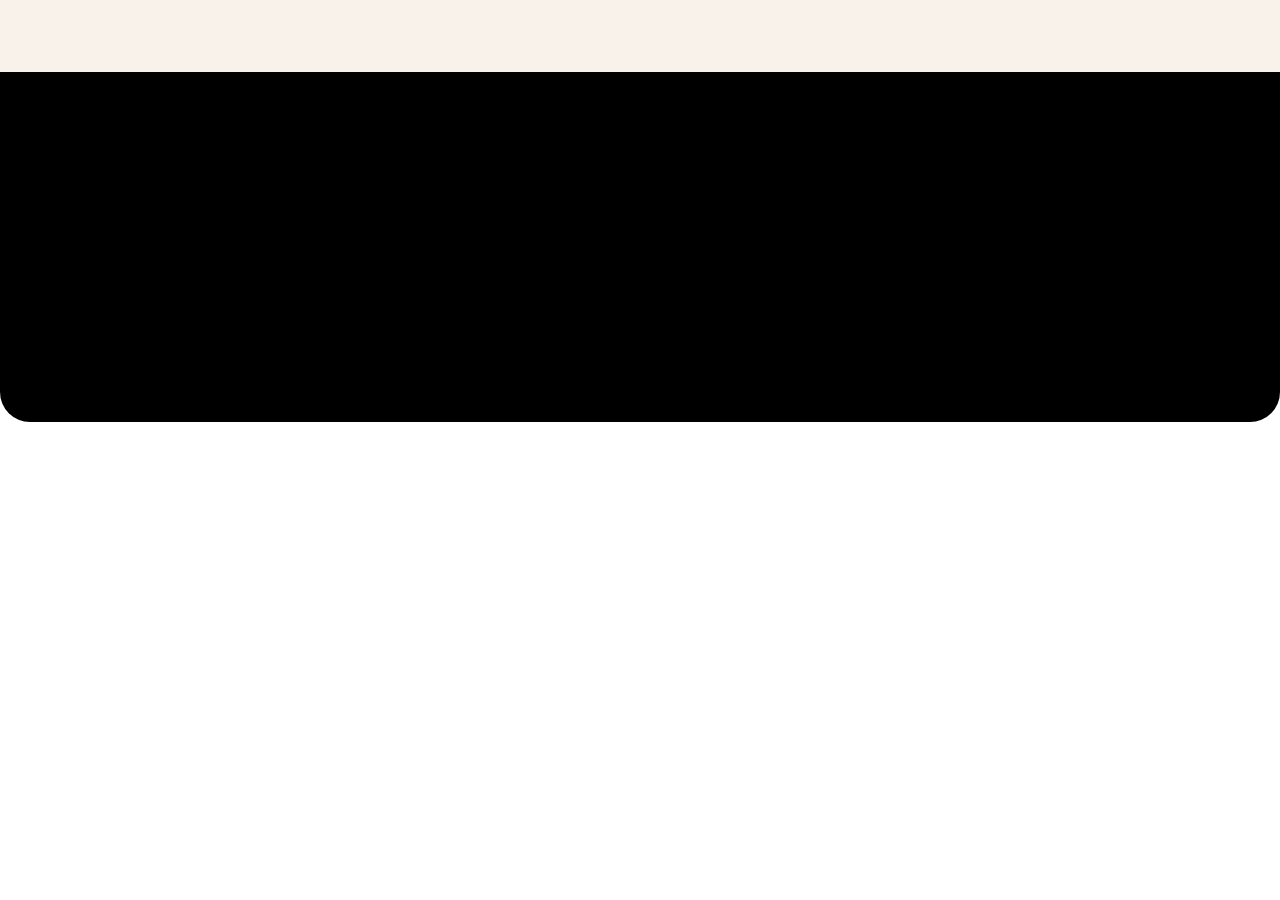
==== index.html @ 045047a9 "-all" ====
<!DOCTYPE html>
<html lang="tr">

<head>
    <meta charset="UTF-8">
    <meta name="viewport" content="width=device-width, initial-scale=1.0">
    <link rel="stylesheet" href="./css/reset.css">
    <link rel="stylesheet" href="./css/style.css">
    <title>TOSTİX</title>
</head>

<body>



</body>
<div class="navbar">

</div>
<header>
    <div class="header-container">

    </div>
</header>

</html>
---- css/style.css ----
.navbar {
  display: flex;
  width: 100%;
  height: 72px;
  background-color: #f8f2ea;
}

.header-container {
  display: flex;
  width: 100%;
  height: 350px;
  background-color: black;
  border-bottom-left-radius: 30px;
  border-bottom-right-radius: 30px;
  background-image: url(/TOST-X/Images/header-background.png);
  background-size: contain;
  background-repeat: no-repeat;
  background-position: center;
}
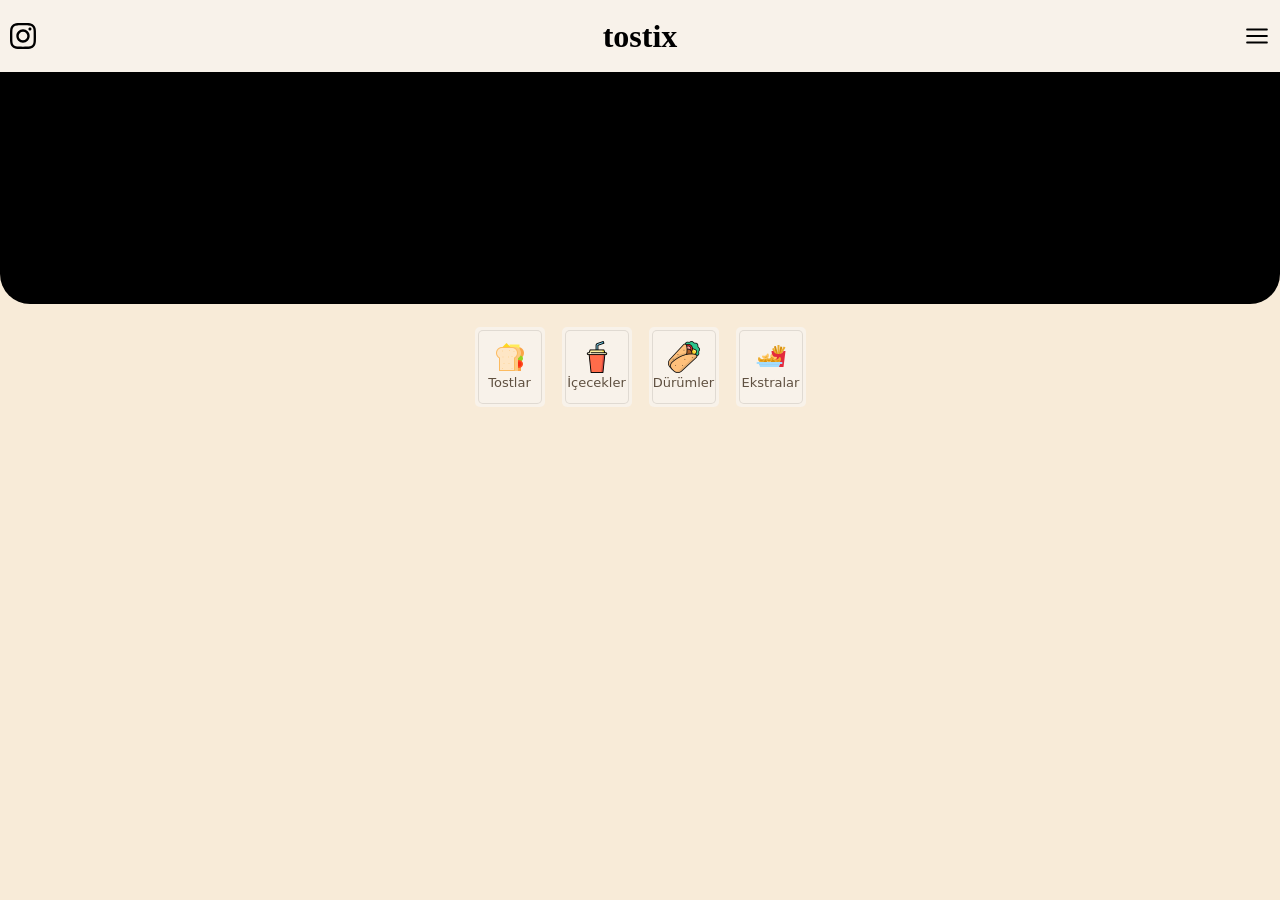
==== commit 60906030: "-" ====
--- a/index.html
+++ b/index.html
@@ -15,12 +15,57 @@
 
 </body>
 <div class="navbar">
+    <div class="instagram">
+        <svg class="icon icon-instagram">
+            <use xlink:href="symbol-defs.svg#icon-instagram"></use>
+        </svg>
+    </div>
+    <div class="logo">
+        <h1>tostix</h1>
+        <!--  <img src="./Images/logo.png" alt="logo">-->
+    </div>
+    <div class="navbar-sv">
+        <svg class="icon icon-menu">
+            <use xlink:href="symbol-defs.svg#icon-menu"></use>
+        </svg>
+    </div>
+</div>
+<header class="header-container">
 
-</div>
-<header>
-    <div class="header-container">
+</header>
+<main>
+    <section class="main-container">
+        <div class="item-1">
+            <div>
+                <img src="./Images/sandwich.png" alt="tostlar">
+                <h4>Tostlar</h4>
+            </div>
+        </div>
+        <div class="item-1">
+            <div>
+                <img src="./Images/soda.png" alt="içecekler">
+                <h4>İçecekler</h4>
+            </div>
+        </div>
+        <div class="item-1">
+            <div>
+                <img src="./Images/kebab.png" alt="dürümler">
+                <h4>Dürümler</h4>
+            </div>
+        </div>
+        <div class="item-1">
+            <div>
+                <img src="./Images/snack.png" alt="ekstralar">
+                <h4>Ekstralar</h4>
+            </div>
+        </div>
+    </section>
 
-    </div>
-</header>
+    <section class="container-menu">
+        <div class="tost-menu">
+
+        </div>
+    </section>
+</main>
 
 </html>
--- a/css/style.css
+++ b/css/style.css
@@ -1,3 +1,13 @@
+body {
+  display: block;
+  background-color: #f8ebd8;
+}
+
+svg {
+  width: 26px;
+  height: 26px;
+}
+
 .navbar {
   display: flex;
   width: 100%;
@@ -5,15 +15,83 @@
   background-color: #f8f2ea;
 }
 
+.navbar {
+  padding-left: 10px;
+  padding-right: 10px;
+  display: flex;
+  justify-content: space-between;
+  flex-direction: row;
+}
+
+.logo {
+  display: flex;
+  align-items: center;
+  height: 72px;
+}
+.instagram {
+  display: flex;
+  align-items: center;
+  height: 72px;
+}
+.navbar-sv {
+  display: flex;
+  align-items: center;
+  height: 72px;
+}
+/*--------------------------------------------*/
 .header-container {
   display: flex;
   width: 100%;
-  height: 350px;
+  height: 232px;
   background-color: black;
   border-bottom-left-radius: 30px;
   border-bottom-right-radius: 30px;
-  background-image: url(/TOST-X/Images/header-background.png);
+  background-image: url(/TOSTIX/Images/header-background1.png);
   background-size: contain;
   background-repeat: no-repeat;
   background-position: center;
 }
+/*--------------------------------------------*/
+
+.main-container {
+  padding-top: 23px;
+  justify-content: center;
+  display: flex;
+  flex-direction: row;
+  gap: 17px;
+}
+
+.main-container .item-1 {
+  display: flex;
+  width: 70px;
+  height: 80px;
+  border-radius: 5px;
+  background-color: #f8f2ea;
+  background-size: cover;
+}
+
+.item-1 div {
+  display: flex;
+  flex-direction: column;
+  justify-content: center;
+  align-items: center;
+  width: 100%;
+  height: auto;
+  margin: 3px;
+  background-color: #f8f2ea;
+  background-size: cover;
+  border: 1.4px solid #322c231f;
+  border-radius: 5px;
+}
+
+h4 {
+  font-family: system-ui, -apple-system, BlinkMacSystemFont, "Segoe UI", Roboto,
+    Oxygen, Ubuntu, Cantarell, "Open Sans", "Helvetica Neue", sans-serif;
+  font-weight: 400;
+  font-size: small;
+  color: #5f5040;
+}
+/*--------------------------------------------*/
+
+.container-menu {
+}
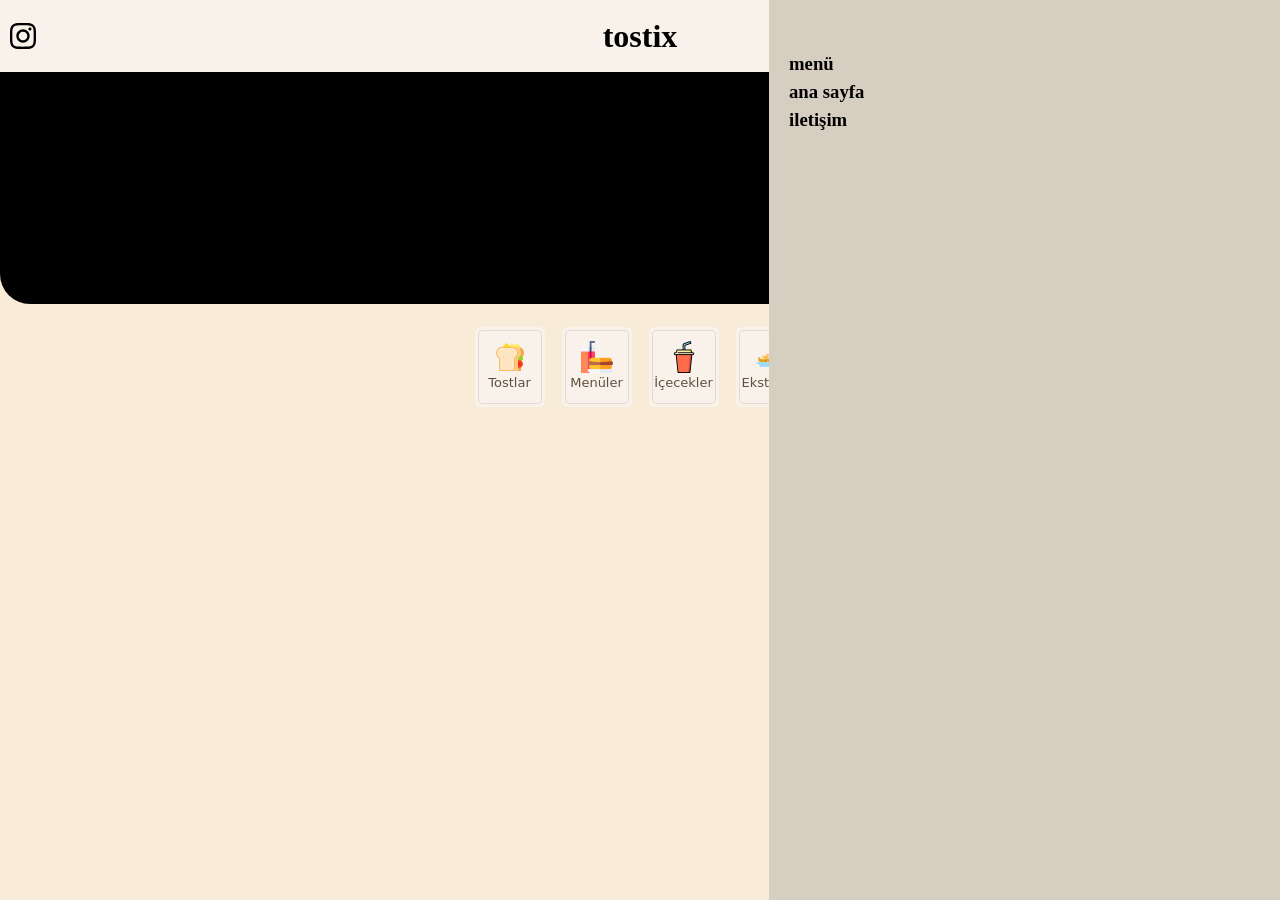
==== commit 2403a8dc: "-all" ====
--- a/index.html
+++ b/index.html
@@ -10,62 +10,399 @@
 </head>
 
 <body>
-
-
-
-</body>
-<div class="navbar">
-    <div class="instagram">
-        <svg class="icon icon-instagram">
-            <use xlink:href="symbol-defs.svg#icon-instagram"></use>
-        </svg>
-    </div>
-    <div class="logo">
-        <h1>tostix</h1>
-        <!--  <img src="./Images/logo.png" alt="logo">-->
-    </div>
-    <div class="navbar-sv">
-        <svg class="icon icon-menu">
-            <use xlink:href="symbol-defs.svg#icon-menu"></use>
-        </svg>
-    </div>
-</div>
-<header class="header-container">
-
-</header>
-<main>
-    <section class="main-container">
-        <div class="item-1">
+    <section id="navbar-panel">
+        <div class="container-panel">
+            <div class="close-button" onclick="panelKapat()">
+                <svg class="icon icon-close">
+                    <use xlink:href="symbol-defs.svg#icon-close"></use>
+                </svg>
+            </div>
+
+        </div>
+        <div>
             <div>
-                <img src="./Images/sandwich.png" alt="tostlar">
-                <h4>Tostlar</h4>
-            </div>
-        </div>
-        <div class="item-1">
+                <h3>menü</h3>
+            </div>
             <div>
-                <img src="./Images/soda.png" alt="içecekler">
-                <h4>İçecekler</h4>
-            </div>
-        </div>
-        <div class="item-1">
+                <h3>ana sayfa</h3>
+            </div>
             <div>
-                <img src="./Images/kebab.png" alt="dürümler">
-                <h4>Dürümler</h4>
-            </div>
-        </div>
-        <div class="item-1">
-            <div>
-                <img src="./Images/snack.png" alt="ekstralar">
-                <h4>Ekstralar</h4>
+                <h3>iletişim</h3>
             </div>
         </div>
     </section>
 
-    <section class="container-menu">
-        <div class="tost-menu">
-
+
+
+    <div class="navbar">
+        <div class="instagram">
+            <a href="https://www.instagram.com/tostix35">
+
+                <svg class="icon icon-instagram">
+                    <use xlink:href="symbol-defs.svg#icon-instagram"></use>
+                </svg>
+            </a>
         </div>
-    </section>
-</main>
+        <div class="logo">
+            <h1>tostix</h1>
+            <!--  <img src="./Images/logo.png" alt="logo">-->
+        </div>
+        <div class="navbar-sv" onclick="menuAc()">
+
+            <svg class="icon icon-menu">
+                <use xlink:href="symbol-defs.svg#icon-menu"></use>
+            </svg>
+
+        </div>
+    </div>
+
+    <header class="header-container">
+
+
+
+    </header>
+    <main>
+
+
+        <section class="main-container">
+
+
+            <div class="item-1" onclick="tostlariAc()">
+                <div>
+                    <img src="./Images/sandwich.png" alt="tostlar">
+                    <h4>Tostlar</h4>
+                </div>
+            </div>
+
+            <div class="item-1" onclick="menüleriAc()">
+                <div>
+                    <img src="./Images/snack-menu.png" alt="Menüler">
+                    <h4>Menüler</h4>
+                </div>
+
+            </div>
+            <div class="item-1" onclick="icecekleriAc()">
+                <div>
+                    <img src="./Images/soda.png" alt="içecekler">
+                    <h4>İçecekler</h4>
+                </div>
+            </div>
+            <div class="item-1" onclick="ekstralariAc()">
+                <div>
+                    <img src="./Images/snack.png" alt="ekstralar">
+                    <h4>Ekstralar</h4>
+                </div>
+            </div>
+        </section>
+
+        <section id="container-menu-tostlar">
+            <div class="tost-menu">
+                <h2>Tostlar</h2>
+                <div class="tost-item">
+                    <div class="block">
+                        <img src="./Images/ktoast1.png" alt="kaşarlı tost" width="64px" height="64px">
+                        <div>
+                            <h5>Sade Kaşarlı Tost</h5>
+                            <p>Bol Erimiş Kaşar Peyniri, Domates</p>
+                        </div>
+                    </div>
+                    <div class="item-price">
+                        <h6>130 TL</h6>
+                    </div>
+                </div>
+                <div class="tost-item">
+                    <div class="tost-item">
+                        <div class="block">
+                            <img src="./Images/stoast.png" alt="sucuklu tost" width="64px" height="64px">
+                            <div>
+                                <h5>Klasik Sucuklu Tost</h5>
+                                <p> Sucuk, Kaşar Peyniri</p>
+                            </div>
+                        </div>
+                        <div class="item-price">
+                            <h6>180 TL</h6>
+                        </div>
+                    </div>
+                </div>
+                <div class="tost-item">
+                    <div class="tost-item">
+                        <div class="block">
+                            <img src="./Images/etoast.png" alt="karışık tost" width="64px" height="64px">
+                            <div>
+                                <h5>Tostix Karışık Tost</h5>
+                                <p>Sucuk, Salam, Sosis, Kaşar Peyniri</p>
+                            </div>
+                        </div>
+                        <div class="item-price">
+                            <h6>210 TL</h6>
+                        </div>
+                    </div>
+                </div>
+                <div class="tost-item">
+                    <div class="tost-item">
+                        <div class="block">
+                            <img src="./Images/ctoast.png" alt="salçalı tost" width="64px" height="64px">
+                            <div>
+                                <h5>Gurme Salçalı Tost</h5>
+                                <p>Özel Salçalı Sos, Sucuk, Kaşar Peyniri</p>
+                            </div>
+                        </div>
+                        <div class="item-price">
+                            <h6>220 TL</h6>
+                        </div>
+                    </div>
+                </div>
+                <div class="tost-item">
+                    <div class="tost-item">
+                        <div class="block">
+                            <img src="./Images/döner.png" alt="tavuk döner" width="55px" height="55px">
+                            <div>
+                                <h5>Tostix Dürüm Tavuk</h5>
+                                <p>Özel Soslu Tavuk, Çıtır Patates, Kaşar Peyniri, Ketçap, Mayonez, Turşu</p>
+                            </div>
+                        </div>
+                        <div class="item-price">
+                            <h6>300 TL</h6>
+                        </div>
+                    </div>
+                </div>
+
+
+            </div>
+        </section>
+
+        <section id="container-menus">
+            <div class="tost-menu">
+                <h2>Menüler</h2>
+                <div class="tost-item">
+                    <div class="block">
+                        <img src="./Images/tost-s.png" alt="kaşarlı tost" width="64px" height="64px">
+                        <div>
+                            <h5>Sade Kaşarlı Tost Menü</h5>
+                            <p>Bol Erimiş Kaşar Peyniri, Domates (Kolalı 320 TL)</p>
+                        </div>
+                    </div>
+                    <div class="item-price">
+                        <h6>300 TL</h6>
+                    </div>
+                </div>
+                <div class="tost-item">
+                    <div class="tost-item">
+                        <div class="block">
+                            <img src="./Images/stoast.png" alt="sucuklu tost" width="64px" height="64px">
+                            <div>
+                                <h5>Klasik Sucuklu Tost Menü</h5>
+                                <p> Sucuk, Kaşar Peyniri (Kolalı 400 TL)</p>
+                            </div>
+                        </div>
+                        <div class="item-price">
+                            <h6>380 TL</h6>
+                        </div>
+                    </div>
+                </div>
+                <div class="tost-item">
+                    <div class="tost-item">
+                        <div class="block">
+                            <img src="./Images/etoast.png" alt="karışık tost" width="64px" height="64px">
+                            <div>
+                                <h5>Tostix Karışık Tost Menü</h5>
+                                <p>Sucuk, Salam, Sosis, Kaşar Peyniri (Kolalı 440 TL)</p>
+                            </div>
+                        </div>
+                        <div class="item-price">
+                            <h6>420 TL</h6>
+                        </div>
+                    </div>
+                </div>
+                <div class="tost-item">
+                    <div class="tost-item">
+                        <div class="block">
+                            <img src="./Images/ctoast.png" alt="salçalı tost" width="64px" height="64px">
+                            <div>
+                                <h5>Gurme Salçalı Tost Menü</h5>
+                                <p>Özel Salçalı Sos, Sucuk, Kaşar Peyniri (Kolalı 440 TL)</p>
+                            </div>
+                        </div>
+                        <div class="item-price">
+                            <h6>420 TL</h6>
+                        </div>
+                    </div>
+                </div>
+                <div class="tost-item">
+                    <div class="tost-item">
+                        <div class="block">
+                            <img src="./Images/döner.png" alt="tavuk döner" width="55px" height="55px">
+                            <div>
+                                <h5>Tostix Dürüm Tavuk Menü</h5>
+                                <p>Özel Soslu Tavuk, Çıtır Patates, Kaşar Peyniri, Ketçap, Mayonez, Turşu
+                                </p>
+                            </div>
+                        </div>
+                        <div class="item-price">
+                            <h6>480 TL</h6>
+                        </div>
+                    </div>
+                </div>
+
+
+            </div>
+        </section>
+
+        <section id="container-drink">
+            <div class="tost-menu">
+                <h2>İçecekler</h2>
+                <div class="tost-item">
+                    <div class="block">
+                        <img src="./Images/cola.png" alt="coca cola" width="55px" height="55px">
+                        <div>
+                            <h5>Coca Cola</h5>
+                            <p>Zero (70 TL)</p>
+                        </div>
+                    </div>
+                    <div class="item-price">
+                        <h6>80 TL</h6>
+                    </div>
+                </div>
+                <div class="tost-item">
+                    <div class="tost-item">
+                        <div class="block">
+                            <img src="./Images/ayran.png" alt="ayran" width="55px" height="55px">
+                            <div>
+                                <h5>Ayran</h5>
+                                <p>Küçük (40 TL)</p>
+                            </div>
+                        </div>
+                        <div class="item-price">
+                            <h6>50 TL</h6>
+                        </div>
+                    </div>
+                </div>
+                <div class="tost-item">
+                    <div class="tost-item">
+                        <div class="block">
+                            <img src="./Images/ice-tea.png" alt="Iced tea" width="55px" height="55px">
+                            <div>
+                                <h5>Iced Tea</h5>
+                                <p>Mango Ananas, Şeftali, Limon </p>
+                            </div>
+                        </div>
+                        <div class="item-price">
+                            <h6>80 TL</h6>
+                        </div>
+                    </div>
+                </div>
+                <div class="tost-item">
+                    <div class="tost-item">
+                        <div class="block">
+                            <img src="./Images/lemon-tea.png" alt="Portakal Suyu" width="55px" height="55px">
+                            <div>
+                                <h5>Portakal Suyu</h5>
+                                <p>Taze Sıkılmış Portakal Suyu</p>
+                            </div>
+                        </div>
+                        <div class="item-price">
+                            <h6>120 TL</h6>
+                        </div>
+                    </div>
+                </div>
+                <div class="tost-item">
+                    <div class="tost-item">
+                        <div class="block">
+                            <img src="./Images/drink.png" alt="litrelik içicekler" width="55px" height="55px">
+                            <div>
+                                <h5>Litrelik İçicekler</h5>
+                                <p>Cola, Fanta, Sprite ve Ayran
+                                </p>
+                            </div>
+                        </div>
+                        <div class="item-price">
+                            <h6>100 TL</h6>
+                        </div>
+                    </div>
+                </div>
+
+
+            </div>
+        </section>
+
+        <section id="container-snack">
+            <div class="tost-menu">
+                <h2>Atıştırmalıklar</h2>
+                <div class="tost-item">
+                    <div class="block">
+                        <img src="./Images/snacks.png" alt="Karışık Başlangıç Tabağı" width="64px" height="64px">
+                        <div>
+                            <h5>Karışık Başlangıç Tabağı Max</h5>
+                            <p>Patates, Mozzarella Çubukları (4), Nugget(4), Soğan Halkası (4)</p>
+                        </div>
+                    </div>
+                    <div class="item-price">
+                        <h6>??? TL</h6>
+                    </div>
+                </div>
+                <div class="tost-item">
+                    <div class="tost-item">
+                        <div class="block">
+                            <img src="./Images/snacks1.png" alt="Klasik Başlangıç Tabağı" width="64px" height="64px">
+                            <div>
+                                <h5>Klasik Başlangıç Tabağı</h5>
+                                <p>Patates Kızartması, Nugget (4), Soğan Halkası (4)</p>
+                            </div>
+                        </div>
+                        <div class="item-price">
+                            <h6>??? TL</h6>
+                        </div>
+                    </div>
+                </div>
+                <div class="tost-item">
+                    <div class="tost-item">
+                        <div class="block">
+                            <img src="./Images/mozzarella.png" alt="Mozzarella Çubukları" width="64px" height="64px">
+                            <div>
+                                <h5>Mozzarella Çubukları</h5>
+                                <p>4 Adet</p>
+                            </div>
+                        </div>
+                        <div class="item-price">
+                            <h6>??? TL</h6>
+                        </div>
+                    </div>
+                </div>
+                <div class="tost-item">
+                    <div class="tost-item">
+                        <div class="block">
+                            <img src="./Images/potatoes.png" alt="Patates Kızartması" width="64px" height="64px">
+                            <div>
+                                <h5>Patates Kızartması</h5>
+                                <p>200 Gram / 400 Gram</p>
+                            </div>
+                        </div>
+                        <div class="item-price">
+                            <h6>??? TL</h6>
+                        </div>
+                    </div>
+                </div>
+                <div class="tost-item">
+                    <div class="tost-item">
+                        <div class="block">
+                            <img src="./Images/nuggets.png" alt="tavuk parçaları" width="55px" height="55px">
+                            <div>
+                                <h5>Tavuk Parçaları</h5>
+                                <p> 4 adet
+                                </p>
+                            </div>
+                        </div>
+                        <div class="item-price">
+                            <h6>??? TL</h6>
+                        </div>
+                    </div>
+                </div>
+
+
+            </div>
+        </section>
+    </main>
+    <script src="./js/script.js"></script>
+</body>
 
 </html>
--- a/css/style.css
+++ b/css/style.css
@@ -37,6 +37,20 @@
   display: flex;
   align-items: center;
   height: 72px;
+}
+
+#navbar-panel {
+  position: fixed;
+  right: -769px;
+  width: 100%;
+  height: 100%;
+  top: 0;
+  transition: right 0.3s ease;
+  z-index: 101;
+  background-color: rgb(215 206 194);
+  padding: 20px;
+  display: flex;
+  flex-direction: column;
 }
 /*--------------------------------------------*/
 .header-container {
@@ -55,6 +69,7 @@
 
 .main-container {
   padding-top: 23px;
+  padding-bottom: 23px;
   justify-content: center;
   display: flex;
   flex-direction: row;
@@ -90,8 +105,147 @@
   font-weight: 400;
   font-size: small;
   color: #5f5040;
+  text-align: center;
 }
 /*--------------------------------------------*/
 
-.container-menu {
-}
+#container-menu-tostlar {
+  display: none;
+  flex-direction: column;
+  background-color: #edd7c0;
+  margin: 10px;
+  height: auto;
+  border-radius: 10px;
+  padding: 10px;
+  opacity: 0;
+  transform: translateY(15px) scale(0.98);
+  transition: 0.35s ease;
+}
+#container-menus.active,
+#container-menu-tostlar.active,
+#container-drink.active,
+#container-snack.active {
+  opacity: 1;
+  transform: translateY(0) scale(1);
+}
+
+#container-menus {
+  display: none;
+  flex-direction: column;
+  background-color: #edd7c0;
+  margin: 10px;
+  height: auto;
+  border-radius: 10px;
+  padding: 10px;
+  transform: translateY(15px) scale(0.98);
+  transition: 0.35s ease;
+  opacity: 0;
+}
+#container-drink {
+  display: none;
+  flex-direction: column;
+  background-color: #edd7c0;
+  margin: 10px;
+  height: auto;
+  border-radius: 10px;
+  padding: 10px;
+  transform: translateY(15px) scale(0.98);
+  transition: 0.35s ease;
+  opacity: 0;
+}
+#container-snack {
+  display: none;
+  flex-direction: column;
+  background-color: #edd7c0;
+  margin: 10px;
+  height: auto;
+  border-radius: 10px;
+  padding: 10px;
+  transform: translateY(15px) scale(0.98);
+  transition: 0.35s ease;
+  opacity: 0;
+}
+
+#container-menu-tostlar h2,
+#container-menus h2,
+#container-drink h2,
+#container-snack h2 {
+  padding-top: 10px;
+  color: #5f5040;
+  align-items: center;
+  text-align: center;
+  font-family: system-ui, -apple-system, BlinkMacSystemFont, "Segoe UI", Roboto,
+    Oxygen, Ubuntu, Cantarell, "Open Sans", "Helvetica Neue", sans-serif;
+}
+.tost-menu {
+  display: flex;
+  gap: 15px;
+  flex-direction: column;
+}
+.tost-item {
+  display: flex;
+  width: 100%;
+  height: 65px;
+  background-color: #f8f2ea;
+  border-radius: 5px;
+  justify-content: space-between;
+}
+
+.tost-item div h5 {
+  font-family: system-ui, -apple-system, BlinkMacSystemFont, "Segoe UI", Roboto,
+    Oxygen, Ubuntu, Cantarell, "Open Sans", "Helvetica Neue", sans-serif;
+  padding-left: 5px;
+}
+
+.tost-item div p {
+  font-family: system-ui, -apple-system, BlinkMacSystemFont, "Segoe UI", Roboto,
+    Oxygen, Ubuntu, Cantarell, "Open Sans", "Helvetica Neue", sans-serif;
+  font-size: 12px;
+  padding-left: 5px;
+  max-width: 220px;
+}
+
+.block {
+  display: flex;
+  flex-direction: row;
+  justify-content: center;
+  align-items: center;
+}
+
+.item-price {
+  display: flex;
+  justify-content: center;
+  align-items: center;
+  width: 46px;
+  height: auto;
+  background-color: #e2c6a9;
+  margin: 13px 10px 13px 10px;
+  border-radius: 7px;
+  font-family: system-ui, -apple-system, BlinkMacSystemFont, "Segoe UI", Roboto,
+    Oxygen, Ubuntu, Cantarell, "Open Sans", "Helvetica Neue", sans-serif;
+  font-size: 14px;
+  color: #433829;
+}
+svg.icon.icon-close {
+}
+.close-button {
+  display: flex;
+  width: 30px;
+  height: 30px;
+  border-radius: 50%;
+  background-color: antiquewhite;
+  justify-content: center;
+  align-items: center;
+}
+
+.container-panel {
+  height: auto;
+  display: flex;
+  flex-direction: column;
+  margin-left: 93%;
+}
+
+.icon-close {
+  width: 10px;
+  height: 10px;
+}
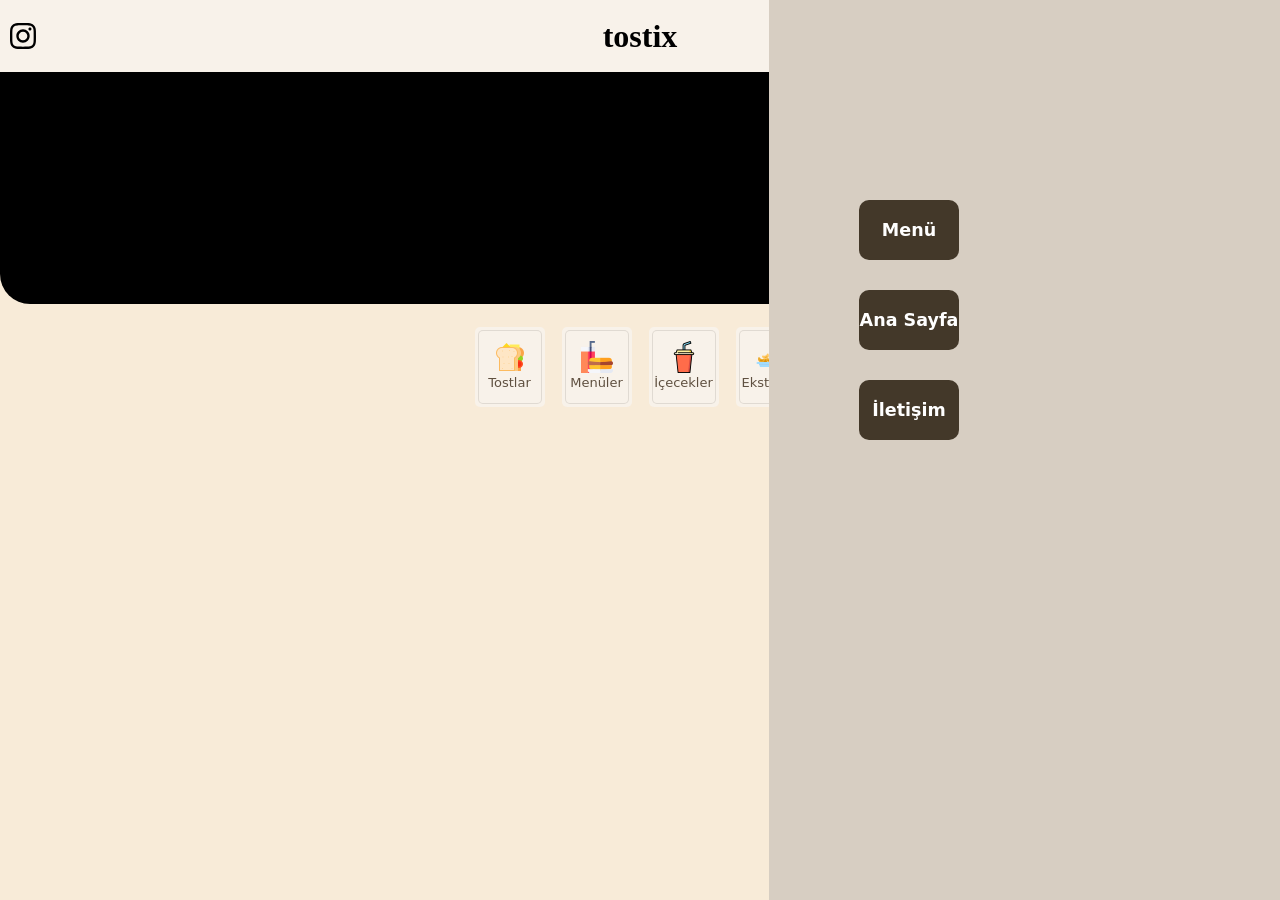
==== commit 188508e8: "-all" ====
--- a/index.html
+++ b/index.html
@@ -19,15 +19,15 @@
             </div>
 
         </div>
-        <div>
-            <div>
-                <h3>menü</h3>
-            </div>
-            <div>
-                <h3>ana sayfa</h3>
-            </div>
-            <div>
-                <h3>iletişim</h3>
+        <div class="panel-item-container">
+            <div class="panel-item">
+                <h3>Menü</h3>
+            </div>
+            <div class="panel-item">
+                <h3>Ana Sayfa</h3>
+            </div>
+            <div class="panel-item">
+                <h3>İletişim</h3>
             </div>
         </div>
     </section>
--- a/css/style.css
+++ b/css/style.css
@@ -242,10 +242,32 @@
   height: auto;
   display: flex;
   flex-direction: column;
-  margin-left: 93%;
+  margin-left: 57%;
 }
 
 .icon-close {
   width: 10px;
   height: 10px;
 }
+
+.panel-item {
+  display: flex;
+  justify-content: center;
+  align-items: center;
+  width: 100px;
+  height: 60px;
+  background-color: #433829;
+  border-radius: 10px;
+  color: white;
+}
+
+.panel-item-container {
+  display: flex;
+  gap: 30px;
+  flex-direction: column;
+  margin-left: 70px;
+  margin-top: 150px;
+  font-family: system-ui, -apple-system, BlinkMacSystemFont, "Segoe UI", Roboto,
+    Oxygen, Ubuntu, Cantarell, "Open Sans", "Helvetica Neue", sans-serif;
+  font-size: 15px;
+}
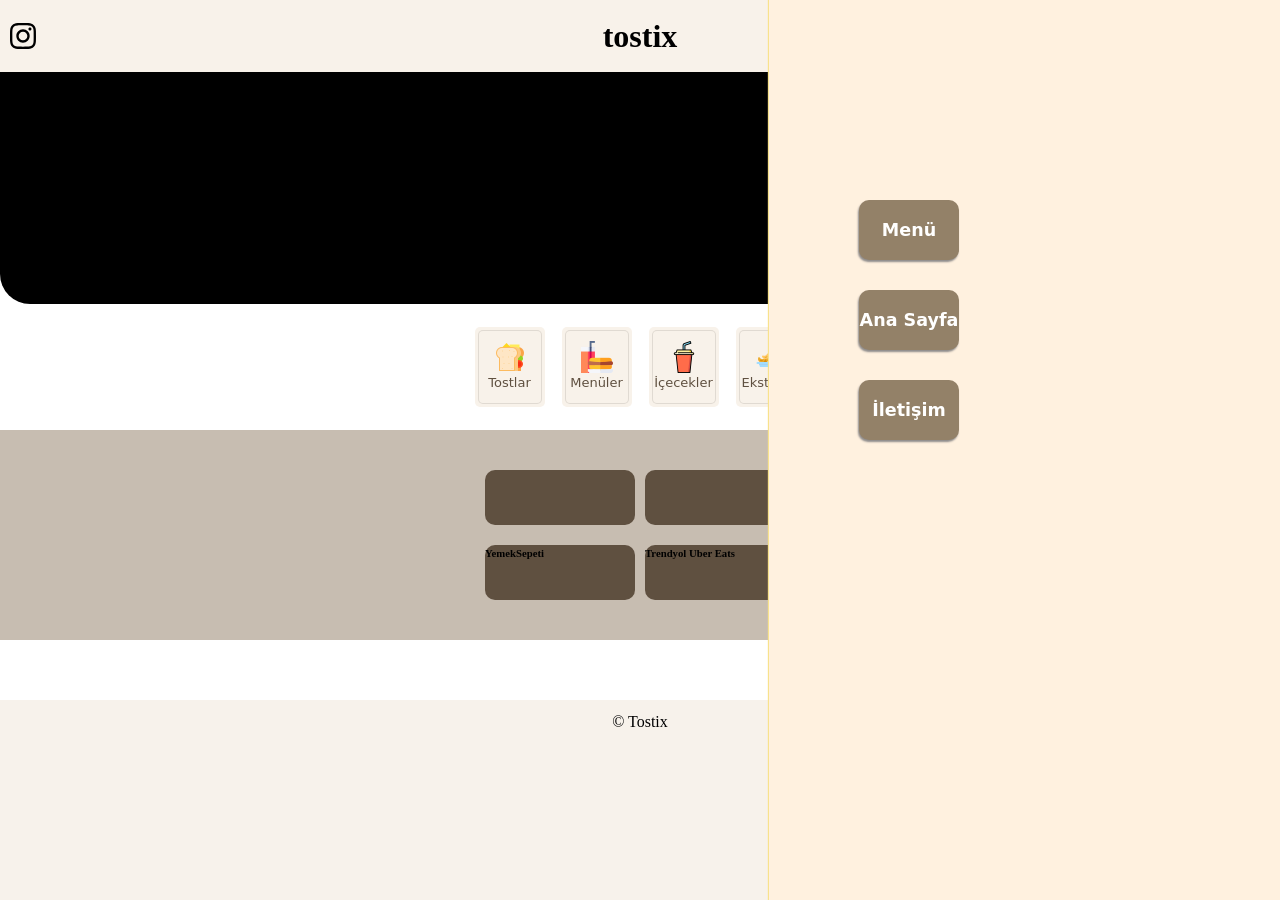
==== commit 4ca92cc5: "*" ====
--- a/index.html
+++ b/index.html
@@ -21,13 +21,19 @@
         </div>
         <div class="panel-item-container">
             <div class="panel-item">
-                <h3>Menü</h3>
+                <a href="#">
+                    <h3>Menü</h3>
+                </a>
             </div>
             <div class="panel-item">
-                <h3>Ana Sayfa</h3>
+                <a href="index.html">
+                    <h3>Ana Sayfa</h3>
+                </a>
             </div>
             <div class="panel-item">
-                <h3>İletişim</h3>
+                <a href="tel:+905320565283">
+                    <h3>İletişim</h3>
+                </a>
             </div>
         </div>
     </section>
@@ -401,7 +407,25 @@
 
             </div>
         </section>
+        <section class="container-main-top">
+            <section class="container-us">
+                <div class="tel"></div>
+                <div class="wp"></div>
+
+            </section>
+            <section class="container-usx">
+                <div class="ys">
+                    <h6>YemekSepeti</h6>
+                </div>
+                <div class="gt">
+                    <h6>Trendyol Uber Eats</h6>
+                </div>
+            </section>
+        </section>
     </main>
+    <footer class="footer-container">
+        <div>© Tostix</div>
+    </footer>
     <script src="./js/script.js"></script>
 </body>
 
--- a/css/style.css
+++ b/css/style.css
@@ -1,13 +1,23 @@
 body {
-  display: block;
-  background-color: #f8ebd8;
+  min-height: 100vh;
+  flex-direction: column;
+  display: flex;
+  background-color: #ffcf8f3;
 }
 
 svg {
   width: 26px;
   height: 26px;
 }
-
+a {
+  text-decoration: none;
+}
+main {
+  flex: 1;
+}
+footer {
+  position: relative;
+}
 .navbar {
   display: flex;
   width: 100%;
@@ -47,10 +57,11 @@
   top: 0;
   transition: right 0.3s ease;
   z-index: 101;
-  background-color: rgb(215 206 194);
+  background-color: rgb(255 241 223);
   padding: 20px;
   display: flex;
   flex-direction: column;
+  box-shadow: 1px 1px 1px 2px #f8e28d;
 }
 /*--------------------------------------------*/
 .header-container {
@@ -107,6 +118,50 @@
   color: #5f5040;
   text-align: center;
 }
+.container-us {
+  display: flex;
+  width: 100%;
+  height: auto;
+  background-color: #c7bdb1;
+  padding: 10px;
+  gap: 10px;
+  justify-content: center;
+  padding-top: 40px;
+}
+.tel,
+.wp {
+  display: flex;
+  width: 150px;
+  height: 55px;
+  background-color: #5f5040;
+  border-radius: 10px;
+}
+
+.container-usx {
+  display: flex;
+  width: 100%;
+  height: auto;
+  background-color: #c7bdb1;
+  gap: 10px;
+  padding-top: 10px;
+  justify-content: center;
+  padding-bottom: 40px;
+}
+.ys,
+.gt {
+  display: flex;
+  width: 150px;
+  height: 55px;
+  background-color: #5f5040;
+  border-radius: 10px;
+}
+
+.container-main-top {
+  display: flex;
+  flex-direction: column;
+  justify-content: center;
+  align-items: center;
+}
 /*--------------------------------------------*/
 
 #container-menu-tostlar {
@@ -236,6 +291,7 @@
   background-color: antiquewhite;
   justify-content: center;
   align-items: center;
+  border: 0.4px solid rgb(89, 87, 87);
 }
 
 .container-panel {
@@ -256,9 +312,14 @@
   align-items: center;
   width: 100px;
   height: 60px;
-  background-color: #433829;
+  background-color: #938168;
   border-radius: 10px;
   color: white;
+  box-shadow: -1px 2px 2px rgb(142, 139, 139);
+}
+
+.panel-item a {
+  color: #fff;
 }
 
 .panel-item-container {
@@ -271,3 +332,12 @@
     Oxygen, Ubuntu, Cantarell, "Open Sans", "Helvetica Neue", sans-serif;
   font-size: 15px;
 }
+/*--------------------------------------------*/
+.footer-container {
+  display: flex;
+  width: 100%;
+  height: 200px;
+  background-color: #f7f2eb;
+  justify-content: center;
+  padding-top: 10px;
+}
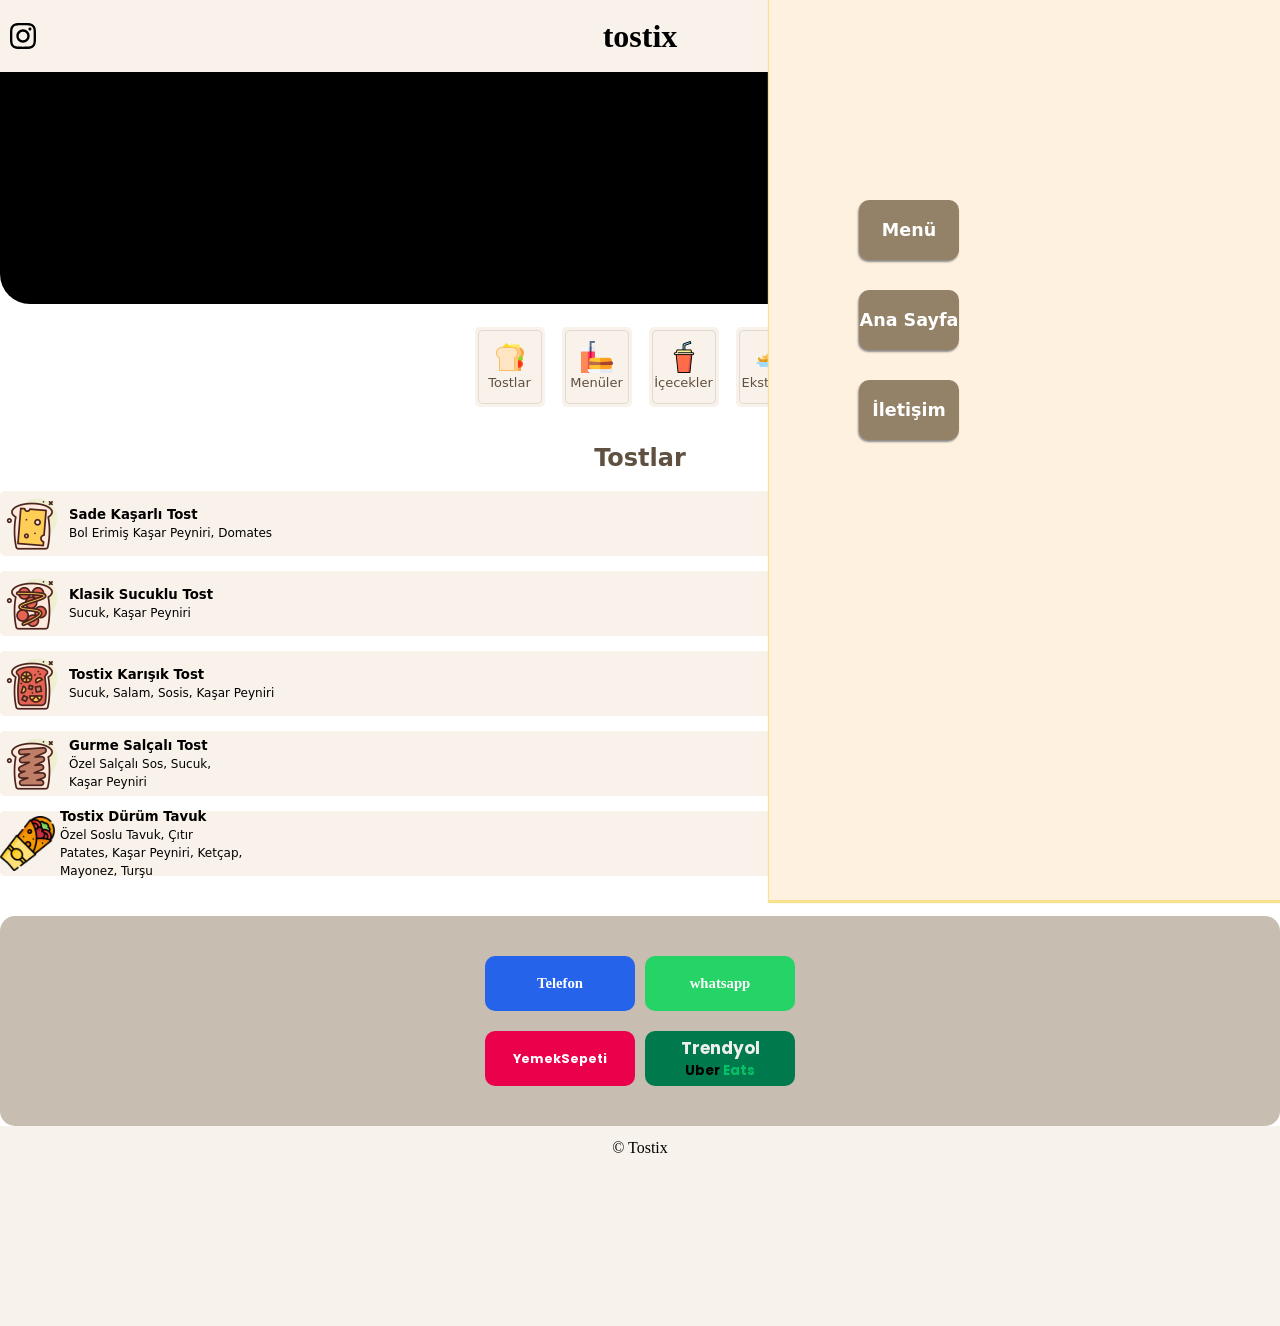
==== commit 05e9f436: "-" ====
--- a/index.html
+++ b/index.html
@@ -6,6 +6,10 @@
     <meta name="viewport" content="width=device-width, initial-scale=1.0">
     <link rel="stylesheet" href="./css/reset.css">
     <link rel="stylesheet" href="./css/style.css">
+    <link rel="preconnect" href="https://fonts.googleapis.com">
+    <link rel="preconnect" href="https://fonts.gstatic.com" crossorigin>
+    <link href="https://fonts.googleapis.com/css2?family=Poppins:wght@300;400;500;600;700&display=swap"
+        rel="stylesheet">
     <title>TOSTİX</title>
 </head>
 
@@ -409,8 +413,12 @@
         </section>
         <section class="container-main-top">
             <section class="container-us">
-                <div class="tel"></div>
-                <div class="wp"></div>
+                <div class="tel">
+                    <h6>Telefon</h6>
+                </div>
+                <div class="wp">
+                    <h6>whatsapp</h6>
+                </div>
 
             </section>
             <section class="container-usx">
@@ -418,7 +426,8 @@
                     <h6>YemekSepeti</h6>
                 </div>
                 <div class="gt">
-                    <h6>Trendyol Uber Eats</h6>
+                    <h6>Trendyol</h6>
+                    <h5>Uber <span>Eats</span></h5>
                 </div>
             </section>
         </section>
--- a/css/style.css
+++ b/css/style.css
@@ -127,7 +127,22 @@
   gap: 10px;
   justify-content: center;
   padding-top: 40px;
-}
+  border-radius: 15px 15px 0px 0px;
+}
+
+.container-usx {
+  display: flex;
+  width: 100%;
+  height: auto;
+  background-color: #c7bdb1;
+  gap: 10px;
+  padding-top: 10px;
+  justify-content: center;
+  padding-bottom: 40px;
+  border-radius: 0px 0px 15px 15px;
+}
+.ys,
+.gt,
 .tel,
 .wp {
   display: flex;
@@ -135,36 +150,50 @@
   height: 55px;
   background-color: #5f5040;
   border-radius: 10px;
-}
-
-.container-usx {
-  display: flex;
-  width: 100%;
-  height: auto;
-  background-color: #c7bdb1;
-  gap: 10px;
-  padding-top: 10px;
-  justify-content: center;
-  padding-bottom: 40px;
-}
-.ys,
+  align-items: center;
+  justify-content: center;
+}
+
+.container-main-top {
+  display: flex;
+  flex-direction: column;
+  justify-content: center;
+  align-items: center;
+}
+.ys {
+  color: #fff;
+  background-color: #ea004b;
+  font-family: "Poppins", sans-serif;
+  font-size: 19px;
+}
 .gt {
   display: flex;
-  width: 150px;
-  height: 55px;
-  background-color: #5f5040;
-  border-radius: 10px;
-}
-
+  flex-direction: column;
+  background-color: #007a4c;
+  font-family: "Poppins", sans-serif;
+}
+.gt h6 {
+  font-size: 17px;
+  color: #eee;
+}
+
+.gt h5 span {
+  color: #06c167;
+}
 .container-main-top {
-  display: flex;
-  flex-direction: column;
-  justify-content: center;
-  align-items: center;
-}
-/*--------------------------------------------*/
-
-#container-menu-tostlar {
+  padding-top: 40px;
+}
+.tel {
+  background-color: #2563eb;
+  color: white;
+  font-size: 22px;
+}
+.wp {
+  background-color: #25d366;
+  color: white;
+  font-size: 22px;
+}
+-----------------------------------------*/ #container-menu-tostlar {
   display: none;
   flex-direction: column;
   background-color: #edd7c0;
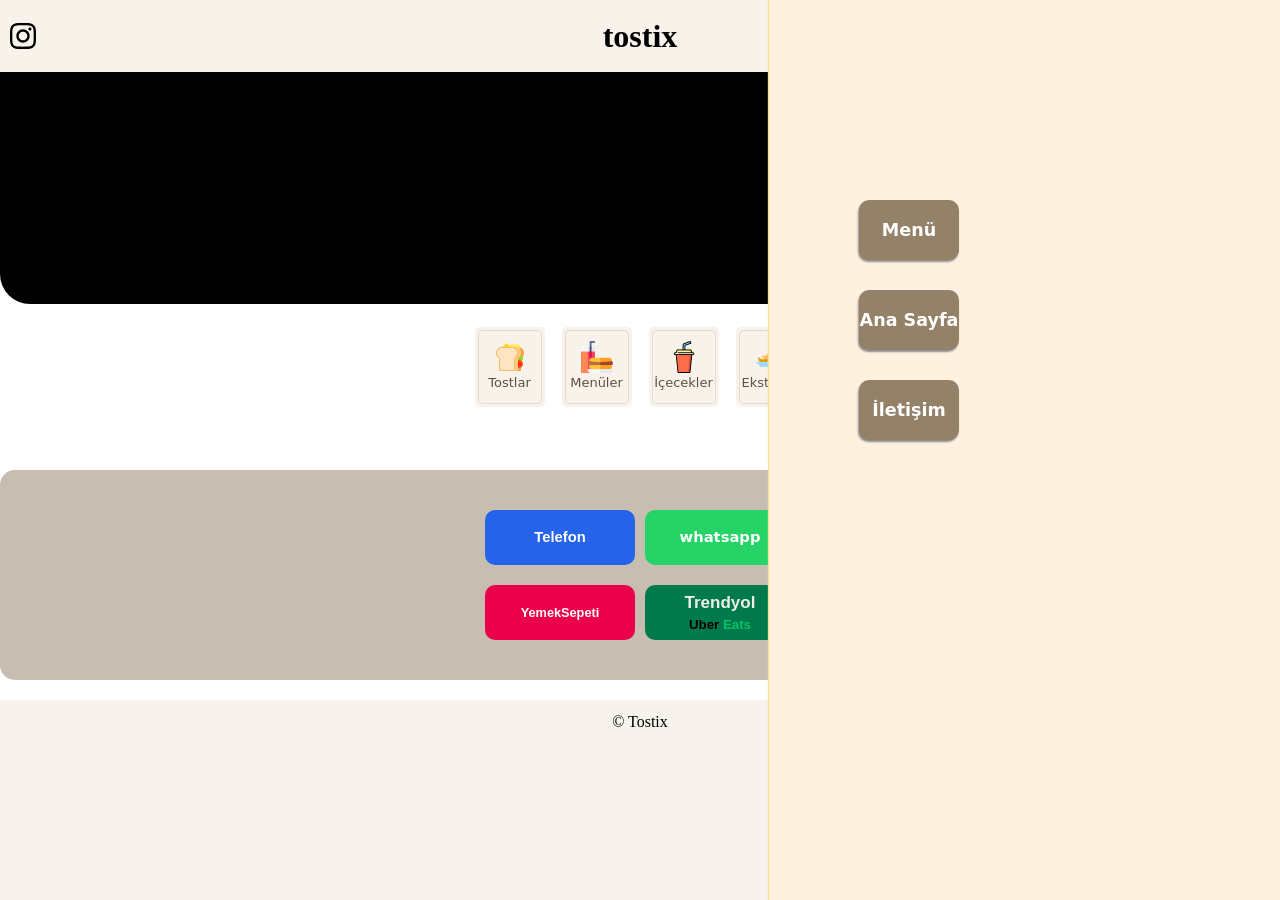
==== commit 9b27b169: "21/07/26 03:11" ====
--- a/index.html
+++ b/index.html
@@ -8,8 +8,11 @@
     <link rel="stylesheet" href="./css/style.css">
     <link rel="preconnect" href="https://fonts.googleapis.com">
     <link rel="preconnect" href="https://fonts.gstatic.com" crossorigin>
-    <link href="https://fonts.googleapis.com/css2?family=Poppins:wght@300;400;500;600;700&display=swap"
-        rel="stylesheet">
+    <link href="https://fonts.googleapis.com/css2?family=Poppins:wght@300;400;500;600;700&display=swap">
+    <link rel="preconnect" href="https://fonts.googleapis.com">
+    <link rel="preconnect" href="https://fonts.gstatic.com" crossorigin>
+    <link href="https://fonts.googleapis.com/css2?family=Poppins:wght@300;400;500;600;700&display=swap">
+    <link rel="stylesheet" rel="stylesheet">
     <title>TOSTİX</title>
 </head>
 
--- a/css/style.css
+++ b/css/style.css
@@ -187,13 +187,18 @@
   background-color: #2563eb;
   color: white;
   font-size: 22px;
+  font-family: "Poppins", sans-serif;
 }
 .wp {
   background-color: #25d366;
   color: white;
   font-size: 22px;
-}
------------------------------------------*/ #container-menu-tostlar {
+  font-family: system-ui, -apple-system, BlinkMacSystemFont, "Segoe UI", Roboto,
+    Oxygen, Ubuntu, Cantarell, "Open Sans", "Helvetica Neue", sans-serif;
+}
+
+/*-----------------------------------------*/
+#container-menu-tostlar {
   display: none;
   flex-direction: column;
   background-color: #edd7c0;
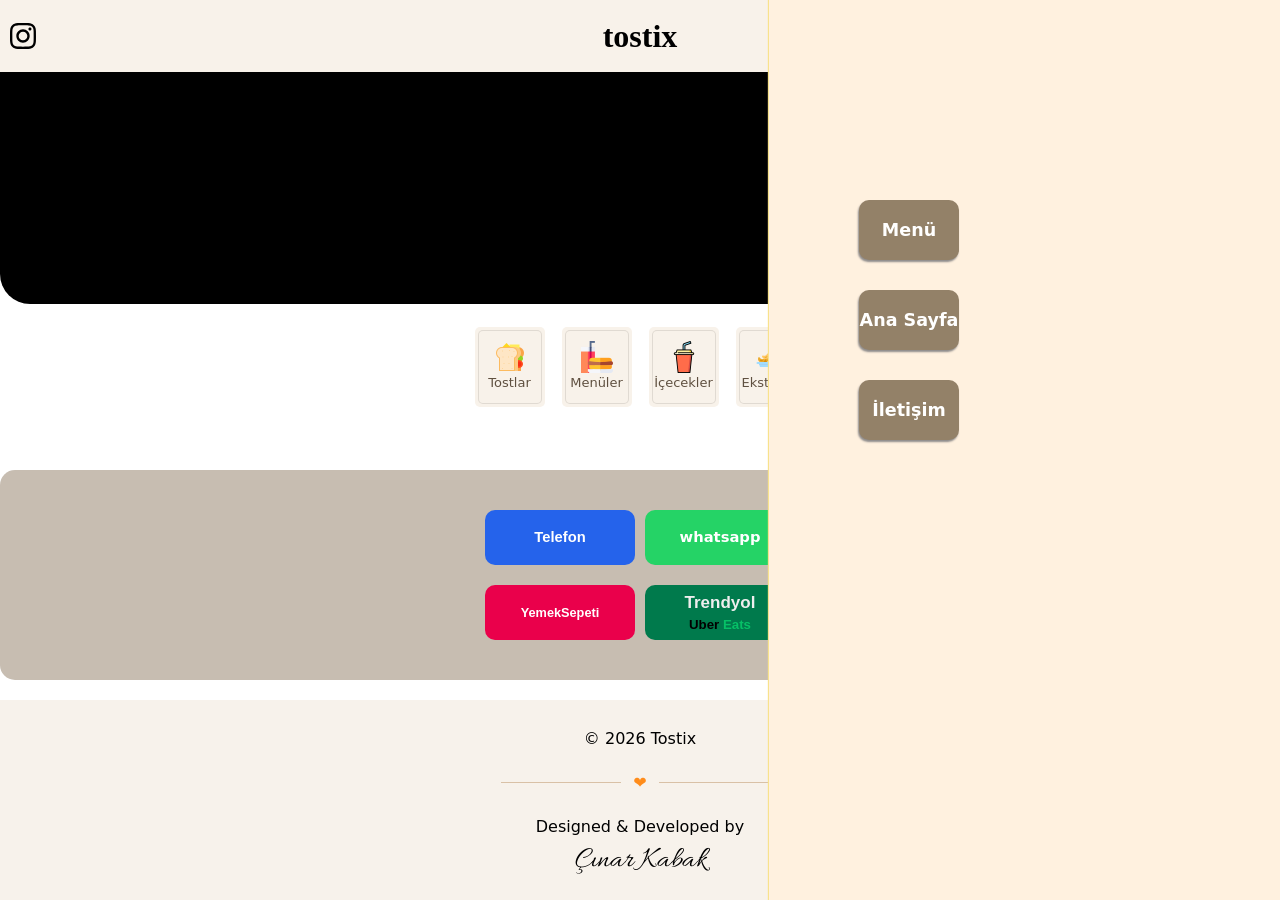
==== commit 066bf4f2: "-all" ====
--- a/index.html
+++ b/index.html
@@ -13,6 +13,9 @@
     <link rel="preconnect" href="https://fonts.gstatic.com" crossorigin>
     <link href="https://fonts.googleapis.com/css2?family=Poppins:wght@300;400;500;600;700&display=swap">
     <link rel="stylesheet" rel="stylesheet">
+    <link rel="preconnect" href="https://fonts.googleapis.com">
+    <link rel="preconnect" href="https://fonts.gstatic.com" crossorigin>
+    <link href="https://fonts.googleapis.com/css2?family=Allura&display=swap" rel="stylesheet">
     <title>TOSTİX</title>
 </head>
 
@@ -417,26 +420,42 @@
         <section class="container-main-top">
             <section class="container-us">
                 <div class="tel">
-                    <h6>Telefon</h6>
+                    <a href="tel:+905320565283">
+                        <h6>Telefon</h6>
+                    </a>
                 </div>
                 <div class="wp">
-                    <h6>whatsapp</h6>
+                    <a
+                        href="https://api.whatsapp.com/send/?phone=%2B905320565283&text&type=phone_number&app_absent=0&wame_ctl=1">
+                        <h6>whatsapp</h6>
+                    </a>
                 </div>
 
             </section>
             <section class="container-usx">
                 <div class="ys">
-                    <h6>YemekSepeti</h6>
+                    <a href="https://yemek.go.link/3DQ4f">
+                        <h6>YemekSepeti</h6>
+                    </a>
                 </div>
                 <div class="gt">
-                    <h6>Trendyol</h6>
-                    <h5>Uber <span>Eats</span></h5>
+                    <a href="https://tgoyemek.com/restoranlar/467361">
+                        <h6>Trendyol</h6>
+                        <h5>Uber <span>Eats</span></h5>
+                    </a>
                 </div>
             </section>
         </section>
     </main>
     <footer class="footer-container">
-        <div>© Tostix</div>
+        <div>© 2026 Tostix</div>
+        <div class="divider">
+            <span class="line"></span>
+            <span class="heart">❤︎</span>
+            <span class="line"></span>
+        </div>
+        <div>Designed & Developed by</div>
+        <div class="devoloped">Çınar Kabak</div>
     </footer>
     <script src="./js/script.js"></script>
 </body>
--- a/css/style.css
+++ b/css/style.css
@@ -366,6 +366,27 @@
     Oxygen, Ubuntu, Cantarell, "Open Sans", "Helvetica Neue", sans-serif;
   font-size: 15px;
 }
+.tel a,
+.wp a,
+.ys a {
+  display: flex;
+  align-items: center;
+  justify-content: center;
+  color: white;
+  width: 100%;
+  height: 100%;
+}
+.gt a {
+  display: flex;
+  align-items: center;
+  justify-content: center;
+  width: 100%;
+  height: 100%;
+  flex-direction: column;
+}
+.gt h5 {
+  color: black;
+}
 /*--------------------------------------------*/
 .footer-container {
   display: flex;
@@ -374,4 +395,34 @@
   background-color: #f7f2eb;
   justify-content: center;
   padding-top: 10px;
-}
+  flex-direction: column;
+  align-items: center;
+  font-family: system-ui, -apple-system, BlinkMacSystemFont, "Segoe UI", Roboto,
+    Oxygen, Ubuntu, Cantarell, "Open Sans", "Helvetica Neue", sans-serif;
+}
+
+.devoloped {
+  font-family: "Allura", cursive;
+  font-weight: 500;
+  font-size: 30px;
+}
+.divider {
+  display: flex;
+  align-items: center;
+  justify-content: center;
+  gap: 12px;
+  margin: 20px 0;
+}
+
+.line {
+  display: block;
+  flex: 1;
+  height: 1px;
+  background-color: #d9c1a6; /* Çizgi rengi */
+  min-width: 120px;
+}
+
+.heart {
+  color: #ff8c1a;
+  font-size: 16px;
+}
